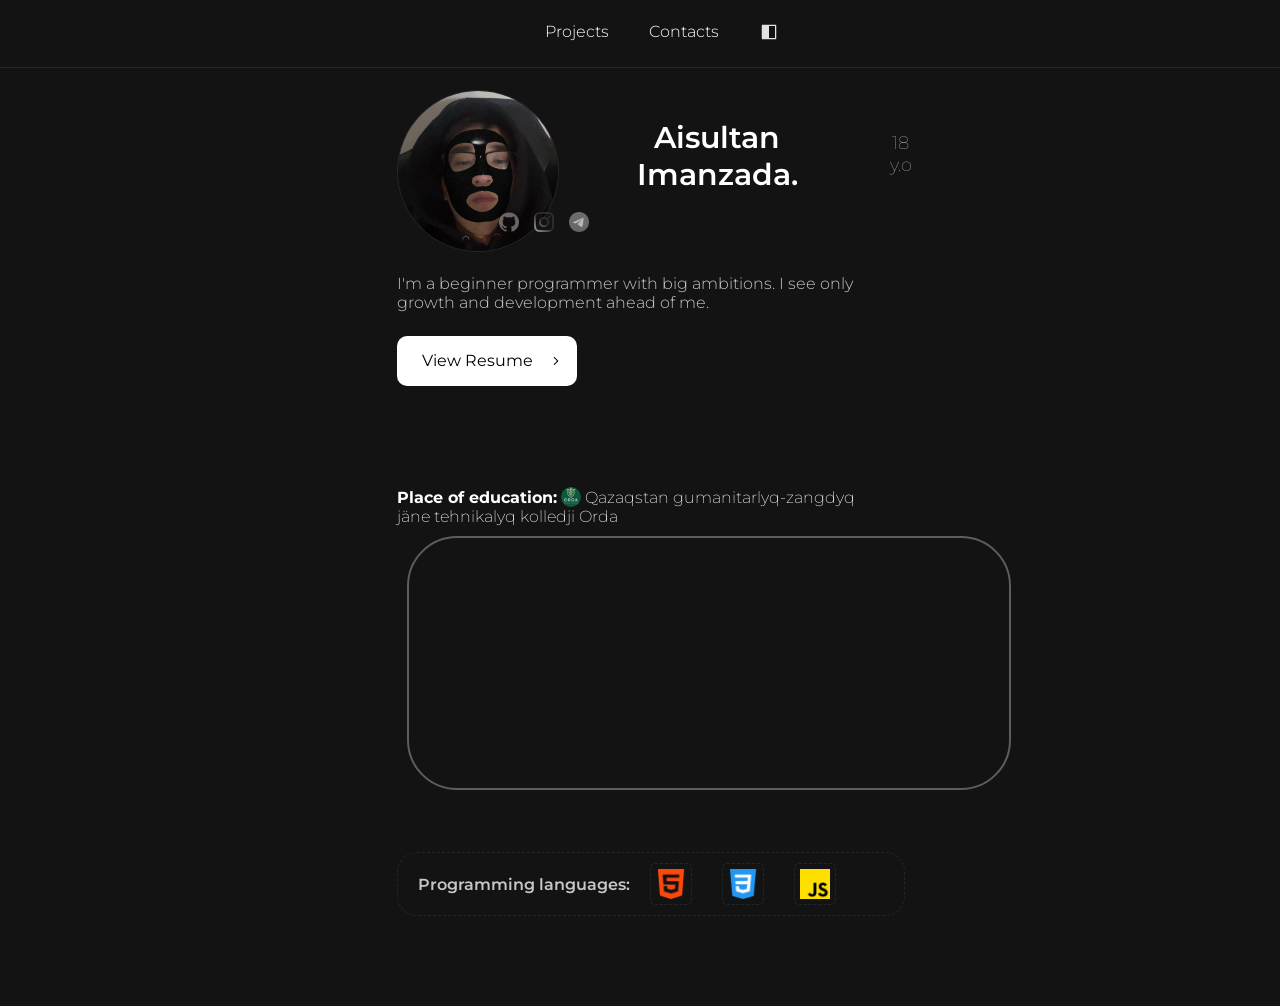
==== index.html @ 69103ee4 "First commit" ====
<!DOCTYPE html>
<html lang="en">
<head>
    <meta charset="UTF-8">
    <meta name="viewport" content="width=device-width, initial-scale=1.0">
    
    <link rel="preconnect" href="https://fonts.googleapis.com">
    <link rel="preconnect" href="https://fonts.gstatic.com" crossorigin>
    <link href="https://fonts.googleapis.com/css2?family=Google+Sans+Flex:opsz,wght@6..144,1..1000&family=Montserrat:ital,wght@0,100..900;1,100..900&display=swap" rel="stylesheet">

    <link rel="stylesheet" href="header.css">
    <link rel="stylesheet" href="full-page.css">
    <title>Ais</title>
</head>



<body id="all-page">

    <header>
        <a href="#">Projects</a>
        <a href="#">Contacts</a>
        <button id="btn"><img src="pic/side.png"></button>
    </header>
    
    <div class="all">
        <div class="main-el">
            <div class="pin">
                <img src="pic/ais.jpg">
            </div>
            
            <div class="info">
                <h2>Aisultan Imanzada.</h2>
                <p>18 y.o</p>
            </div>
            <div class="social">
                <a href=""><img src="pic/github.png"></a>
                <a href="https://www.instagram.com/a_imanzd/"><img src="pic/instagram.png"></a>
                <a href="#"><img src="pic/telegram.png"></a>
            </div>
        </div>
        <div class="bio-el">
            <div class="bio">
                <p>I'm a beginner programmer with big ambitions. I see only growth and development ahead of me.</p>
            </div>

            <div class="resume-btn"><a href="#">View Resume</a><img src="pic/arrow.png"></div>
        </div>
        <div class="map hidden">
            <h1><B>Place of education:</B> <img src="pic/logo.jpg"> Qazaqstan gumanitarlyq-zangdyq jäne tehnikalyq kolledji Orda</h1>
            <iframe src="https://www.google.com/maps/embed?pb=!1m18!1m12!1m3!1d11316.235212643562!2d65.48733015298973!3d44.84073581086831!2m3!1f0!2f0!3f0!3m2!1i1024!2i768!4f13.1!3m3!1m2!1s0x41f7fd954b26547b%3A0xdd08932c5695becf!2z0JrQsNC30LDRhdGB0LrQuNC5INCz0YPQvNCw0L3QuNGC0LDRgNC90L4g0Y7RgNC40LTQuNGH0LXRgdC60LjQuSDQuCDRgtC10YXQvdC40YfQtdGB0LrQuNC5INC60L7Qu9C70LXQtNC2!5e0!3m2!1sru!2skz!4v1789482893431!5m2!1sru!2skz" loading="lazy"></iframe>
        </div>

        <div class="lang hidden">
            <p>Programming languages:</p>
            <img src="pic/html.png">
            <img src="pic/css.png">
            <img src="pic/js.png">
        </div>
    </div>

</body>
<script src="script.js"></script>
</html>
---- header.css ----
:root {
    --bg-color: rgb(19, 19, 19);
    --p-color:  rgb(199, 199, 199);
    --light: white;
    --dark: black;
    --head: rgb(30, 40, 44);
    --clr-btn: 100%;
}
.switch {
    --bg-color: rgb(228, 228, 228);
    --p-color:  rgb(44, 44, 44);
    --light: black;
    --dark: white;
    --head: rgb(164, 151, 197);
    --clr-btn: 0;
}

header {
    display: flex;
    position: fixed;
    background: var(--bg-color);
    gap: 40px;
    width: 100%;
    padding: 22px;
    justify-content: center;
    border-bottom: 1px solid var(--head);
    z-index: 10;
}
header a {
    color: var(--light);
    font-family: 'Montserrat', sans-serif;
    font-weight:300;
    font-size: 16px;
    text-decoration: none;
    transition: 0.2s;
}
header a:hover {
    color: gray;
}
header button {
    cursor: pointer;
    background: none;
    border: none;
    z-index: 11;
    user-select: none;
}
button img {
    width: 20px;
    height: 20px;
    filter: brightness(var(--clr-btn));
    user-select: none;
}

.hidden {opacity: 0;transform: translateY(20px); transition: 0.6s ease-out;}
.show {opacity: 1;transform: translateY(0);}
---- full-page.css ----
* {margin: 0;padding: 0;}

:root {
    --bg-color: rgb(19, 19, 19);
    --color: white;
    --p-color:  rgb(199, 199, 199);
    --light: white;
    --dark: black;
    --filter: 0%;
    --invert:  invert(100%) hue-rotate(180deg) brightness(70%) contrast(90%);
    --head: rgb(30, 40, 44);
}
.switch {
    --bg-color: rgb(228, 228, 228);
    --color: black;
    --p-color:  rgb(44, 44, 44);
    --light: black;
    --dark: white;
    --filter: 100%;
    --invert:  invert(0%) hue-rotate(0%) brightness(70%) contrast(90%);
    --head: rgb(164, 151, 197);
}
body {background-color: var(--bg-color);transition: 0.1s ease-out;}
.all {padding: 7% 31%;}
.main-el {display: flex;}

.pin {
    position: relative;
    width: 150px;
    height: 150px;

    user-select: none;
}
.pin img {
    width: 160px;
    height: 160px;
    border: 1px solid rgb(39, 39, 39);
    border-radius: 100%;
    transition: 0.1s ease-in-out;
}
.pin img:hover {
    cursor: pointer;
    filter: grayscale(10%) brightness(80%);
    border: 1px solid rgba(250, 250, 250, 0.507);
}
.info {
    display: flex;
    position:relative;
    padding-top: 6%;
    left: 5%;
    justify-content: center;
    text-align: center;
}
.info h2 {
    color: var(--color);
    font-family: 'Montserrat', sans-serif;
    font-weight:600;
    font-size: 30px;
    font-optical-sizing:auto;
    font-style: normal;
}
.info p{
    position: relative;
    color: var(--p-color);
    font-family: 'Montserrat', sans-serif;
    font-weight:100;
    font-size: 18px;
    font-optical-sizing:auto;
    font-style: normal;
    top: 11%;
    left: 15px;
}
.social {
    display: flex;
    gap: 15px;

    position: absolute;
    top: 23.5%;
    right: 54%;
}
.social a{
    cursor: pointer;
    user-select: none;

    filter: grayscale(100%) opacity(0.7);
    transform:translateY(0%);
    transition: 0.2s ease-in;
}
.social img {width: 20px;height: 20px;}
.social a:hover{filter: none;transform: translateY(-10%);}

.bio-el {
    padding-top: 7%;
    text-align: start;
    font-family: 'Montserrat', sans-serif;
    font-weight:300;
    font-size: 16px;
    font-optical-sizing:auto;
    font-style: normal;
}
.bio p {color: var(--p-color);}

.resume-btn{
    display: block;
    text-align: center;
    align-content: center;
    margin-top: 5%;
    background: var(--light);
    border-radius: 10px;
    width: 180px;
    height: 50px;
    transition: 0.2s ease-out;

    cursor: pointer;
    user-select: none;
}
.resume-btn a {
    color: var(--dark);
    font-size: 16px;
    font-weight: 400;

    position: relative;
    padding-right: 10%;
    text-decoration: none;
    align-content: center;
}
.resume-btn img{
    position: absolute;
    padding-top: 5px;
    align-content: center;
    width: 10px;
    height: 10px;
    filter: grayscale(var(--filter)) brightness(var(--filter));
}
.resume-btn:hover{
    transform: translateY(-10%);
    letter-spacing: 1px;
}
.map {
    padding-top: 20%;
    position: relative;
    text-align: center;
}
.map img {
    position: relative;
    top: 4px;
    width: 20px;
    align-content: center;
    border-radius: 10px;
}
.map h1 {
    position: relative;
    text-align: start;

    color: var(--color);
    font-family: 'Montserrat', sans-serif;
    font-weight:200;
    font-size: 16px;
    font-optical-sizing:auto;
    font-style: normal;
}
.map iframe{
    position:relative;
    margin: 2%;
    border: 2px solid gray;
    border-radius: 50px;
    width: 600px;
    height: 250px;
    filter: var(--invert);

    user-select: none;
}

.lang {
    display: flex;
    position: relative;
    margin-top: 10%;
    padding: 10px;
    width: 100%;
    align-content: start;
    gap: 30px;
    border: 1px dashed var(--head);
    border-radius: 20px;

    color: var(--p-color);
    font-family: 'Montserrat', sans-serif;
    font-weight:600;
    font-size: 16px;
    font-optical-sizing:auto;
    font-style: normal;
}
.lang p {
    position: relative;
    text-align: start;
    align-content: center;
    left: 10px;
}
.lang img{
    width: 30px;
    border: 1.5px dashed var(--head);
    border-radius: 5px;
    padding: 5px;

    cursor: pointer;
    user-select: none;
}
.lang:has(img:hover) img {
    opacity: 0.1;
    transition: 0.4s ease;
    filter: grayscale(100%);
}
.lang:has(img:hover) img:hover{
    opacity: 1;
    scale: 1.5;
    border: none;
    filter: grayscale(0%);
}
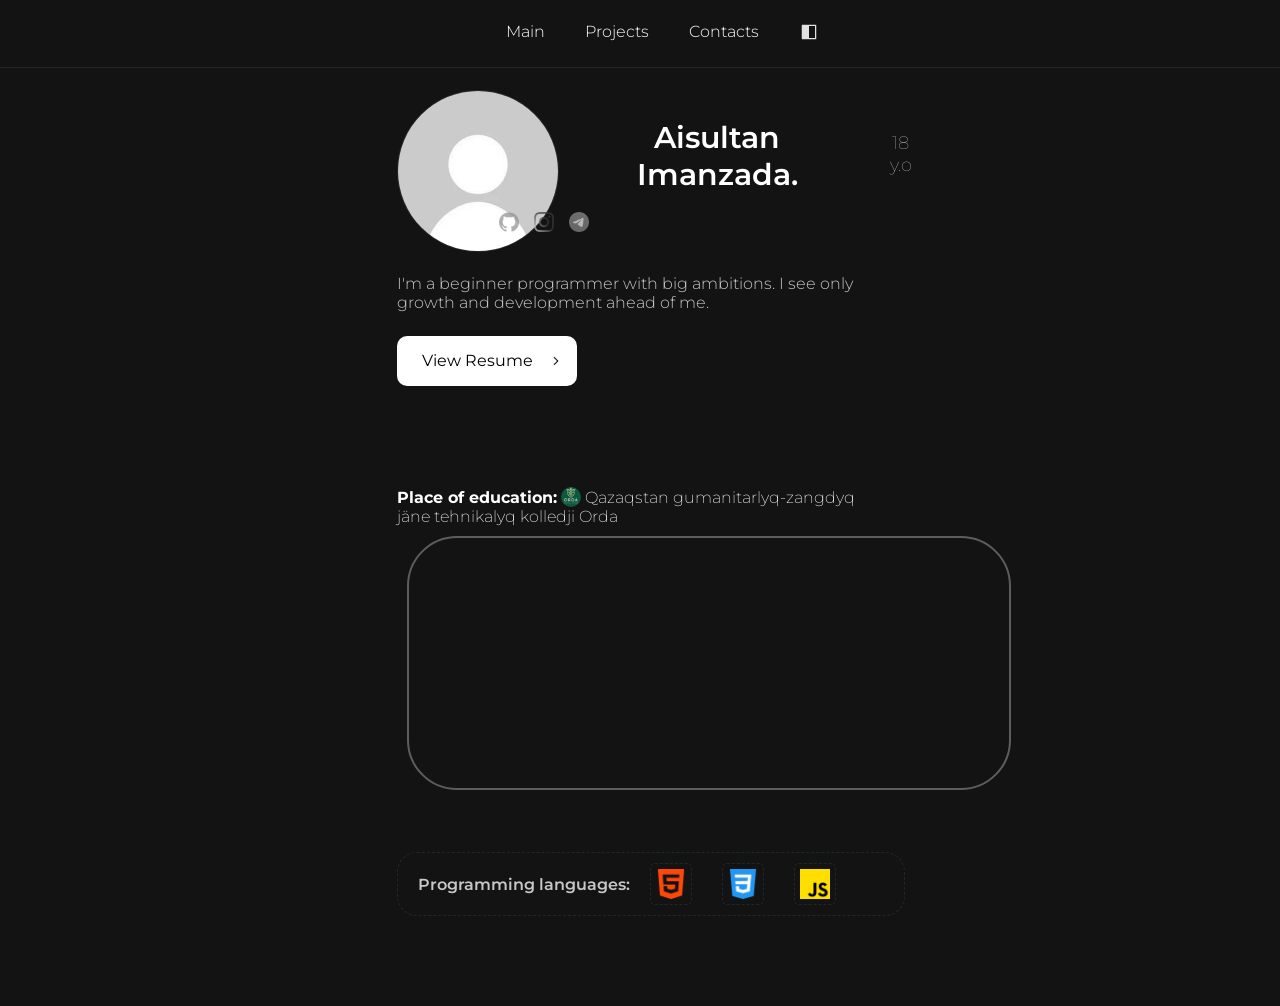
==== commit 871e92e5: "Added new page 'contacts'" ====
--- a/index.html
+++ b/index.html
@@ -8,27 +8,33 @@
     <link rel="preconnect" href="https://fonts.gstatic.com" crossorigin>
     <link href="https://fonts.googleapis.com/css2?family=Google+Sans+Flex:opsz,wght@6..144,1..1000&family=Montserrat:ital,wght@0,100..900;1,100..900&display=swap" rel="stylesheet">
 
+    <link rel="stylesheet" href="settings/main-settings.css">
     <link rel="stylesheet" href="header.css">
-    <link rel="stylesheet" href="full-page.css">
+    <link rel="stylesheet" href="main.css">
     <title>Ais</title>
+    <script>
+    if (localStorage.getItem("theme") === "true") {
+        document.documentElement.classList.add("switch");
+    }
+    </script>
+
 </head>
-
-
 
 <body id="all-page">
 
     <header>
+        <a href="#">Main</a>
         <a href="#">Projects</a>
-        <a href="#">Contacts</a>
+        <a href="contacts.html">Contacts</a>
         <button id="btn"><img src="pic/side.png"></button>
     </header>
+
+    <div class="all">
     
-    <div class="all">
         <div class="main-el">
             <div class="pin">
                 <img src="pic/ais.jpg">
             </div>
-            
             <div class="info">
                 <h2>Aisultan Imanzada.</h2>
                 <p>18 y.o</p>
@@ -39,26 +45,30 @@
                 <a href="#"><img src="pic/telegram.png"></a>
             </div>
         </div>
+        
         <div class="bio-el">
             <div class="bio">
                 <p>I'm a beginner programmer with big ambitions. I see only growth and development ahead of me.</p>
             </div>
-
             <div class="resume-btn"><a href="#">View Resume</a><img src="pic/arrow.png"></div>
         </div>
+        
         <div class="map hidden">
             <h1><B>Place of education:</B> <img src="pic/logo.jpg"> Qazaqstan gumanitarlyq-zangdyq jäne tehnikalyq kolledji Orda</h1>
             <iframe src="https://www.google.com/maps/embed?pb=!1m18!1m12!1m3!1d11316.235212643562!2d65.48733015298973!3d44.84073581086831!2m3!1f0!2f0!3f0!3m2!1i1024!2i768!4f13.1!3m3!1m2!1s0x41f7fd954b26547b%3A0xdd08932c5695becf!2z0JrQsNC30LDRhdGB0LrQuNC5INCz0YPQvNCw0L3QuNGC0LDRgNC90L4g0Y7RgNC40LTQuNGH0LXRgdC60LjQuSDQuCDRgtC10YXQvdC40YfQtdGB0LrQuNC5INC60L7Qu9C70LXQtNC2!5e0!3m2!1sru!2skz!4v1789482893431!5m2!1sru!2skz" loading="lazy"></iframe>
         </div>
-
+        
         <div class="lang hidden">
             <p>Programming languages:</p>
             <img src="pic/html.png">
             <img src="pic/css.png">
             <img src="pic/js.png">
         </div>
+
     </div>
 
 </body>
-<script src="script.js"></script>
+
+<script src="main-scrp.js"></script>
+
 </html>
--- a/settings/main-settings.css
+++ b/settings/main-settings.css
@@ -0,0 +1,3 @@
+* {margin: 0;padding: 0;}
+.hidden {opacity: 0;transform: translateY(20px); transition: 0.6s ease;}
+.show {opacity: 1;transform: translateY(0);}
--- a/header.css
+++ b/header.css
@@ -1,3 +1,6 @@
+html {
+    overflow-y: scroll;
+}
 :root {
     --bg-color: rgb(19, 19, 19);
     --p-color:  rgb(199, 199, 199);
@@ -49,7 +52,4 @@
     height: 20px;
     filter: brightness(var(--clr-btn));
     user-select: none;
-}
-
-.hidden {opacity: 0;transform: translateY(20px); transition: 0.6s ease-out;}
-.show {opacity: 1;transform: translateY(0);}+}
--- a/main.css
+++ b/main.css
@@ -0,0 +1,215 @@
+:root {
+    --bg-color: rgb(19, 19, 19);
+    --color: white;
+    --p-color:  rgb(199, 199, 199);
+    --light: white;
+    --dark: black;
+    --filter: 0%;
+    --invert:  invert(100%) hue-rotate(180deg) brightness(70%) contrast(90%);
+    --head: rgb(30, 40, 44);
+}
+.switch {
+    --bg-color: rgb(228, 228, 228);
+    --color: black;
+    --p-color:  rgb(44, 44, 44);
+    --light: black;
+    --dark: white;
+    --filter: 100%;
+    --invert:  invert(0%) hue-rotate(0%) brightness(70%) contrast(90%);
+    --head: rgb(164, 151, 197);
+}
+body {background-color: var(--bg-color);transition: 0.1s ease-out;}
+.all {padding: 7% 31%;}
+.main-el {display: flex;}
+
+.pin {
+    position: relative;
+    width: 150px;
+    height: 150px;
+
+    user-select: none;
+}
+.pin img {
+    width: 160px;
+    height: 160px;
+    border: 1px solid rgb(39, 39, 39);
+    border-radius: 100%;
+    transition: 0.1s ease-in-out;
+}
+.pin img:hover {
+    cursor: pointer;
+    filter: grayscale(10%) brightness(80%);
+    border: 1px solid rgba(250, 250, 250, 0.507);
+}
+.info {
+    display: flex;
+    position:relative;
+    padding-top: 6%;
+    left: 5%;
+    justify-content: center;
+    text-align: center;
+}
+.info h2 {
+    color: var(--color);
+    font-family: 'Montserrat', sans-serif;
+    font-weight:600;
+    font-size: 30px;
+    font-optical-sizing:auto;
+    font-style: normal;
+}
+.info p{
+    position: relative;
+    color: var(--p-color);
+    font-family: 'Montserrat', sans-serif;
+    font-weight:100;
+    font-size: 18px;
+    font-optical-sizing:auto;
+    font-style: normal;
+    top: 11%;
+    left: 15px;
+}
+.social {
+    display: flex;
+    gap: 15px;
+
+    position: absolute;
+    top: 23.5%;
+    right: 54%;
+}
+.social a{
+    cursor: pointer;
+    user-select: none;
+
+    filter: grayscale(100%) opacity(0.7);
+    transform:translateY(0%);
+    transition: 0.2s ease-in;
+}
+.social img {width: 20px;height: 20px;}
+.social a:hover{filter: none;transform: translateY(-10%);}
+
+.bio-el {
+    padding-top: 7%;
+    text-align: start;
+    font-family: 'Montserrat', sans-serif;
+    font-weight:300;
+    font-size: 16px;
+    font-optical-sizing:auto;
+    font-style: normal;
+}
+.bio p {color: var(--p-color);}
+
+.resume-btn{
+    display: block;
+    text-align: center;
+    align-content: center;
+    margin-top: 5%;
+    background: var(--light);
+    border-radius: 10px;
+    width: 180px;
+    height: 50px;
+    transition: 0.2s ease-out;
+
+    cursor: pointer;
+    user-select: none;
+}
+.resume-btn a {
+    color: var(--dark);
+    font-size: 16px;
+    font-weight: 400;
+
+    position: relative;
+    padding-right: 10%;
+    text-decoration: none;
+    align-content: center;
+}
+.resume-btn img{
+    position: absolute;
+    padding-top: 5px;
+    align-content: center;
+    width: 10px;
+    height: 10px;
+    filter: grayscale(var(--filter)) brightness(var(--filter));
+}
+.resume-btn:hover{
+    transform: translateY(-10%);
+    letter-spacing: 1px;
+}
+.map {
+    padding-top: 20%;
+    position: relative;
+    text-align: center;
+}
+.map img {
+    position: relative;
+    top: 4px;
+    width: 20px;
+    align-content: center;
+    border-radius: 10px;
+}
+.map h1 {
+    position: relative;
+    text-align: start;
+
+    color: var(--color);
+    font-family: 'Montserrat', sans-serif;
+    font-weight:200;
+    font-size: 16px;
+    font-optical-sizing:auto;
+    font-style: normal;
+}
+.map iframe{
+    position:relative;
+    margin: 2%;
+    border: 2px solid gray;
+    border-radius: 50px;
+    width: 600px;
+    height: 250px;
+    filter: var(--invert);
+
+    user-select: none;
+}
+
+.lang {
+    display: flex;
+    position: relative;
+    margin-top: 10%;
+    padding: 10px;
+    width: 100%;
+    align-content: start;
+    gap: 30px;
+    border: 1px dashed var(--head);
+    border-radius: 20px;
+
+    color: var(--p-color);
+    font-family: 'Montserrat', sans-serif;
+    font-weight:600;
+    font-size: 16px;
+    font-optical-sizing:auto;
+    font-style: normal;
+}
+.lang p {
+    position: relative;
+    text-align: start;
+    align-content: center;
+    left: 10px;
+}
+.lang img{
+    width: 30px;
+    border: 1.5px dashed var(--head);
+    border-radius: 5px;
+    padding: 5px;
+
+    cursor: pointer;
+    user-select: none;
+}
+.lang:has(img:hover) img {
+    opacity: 0.1;
+    transition: 0.4s ease;
+    filter: grayscale(100%);
+}
+.lang:has(img:hover) img:hover{
+    opacity: 1;
+    scale: 1.5;
+    border: none;
+    filter: grayscale(0%);
+}
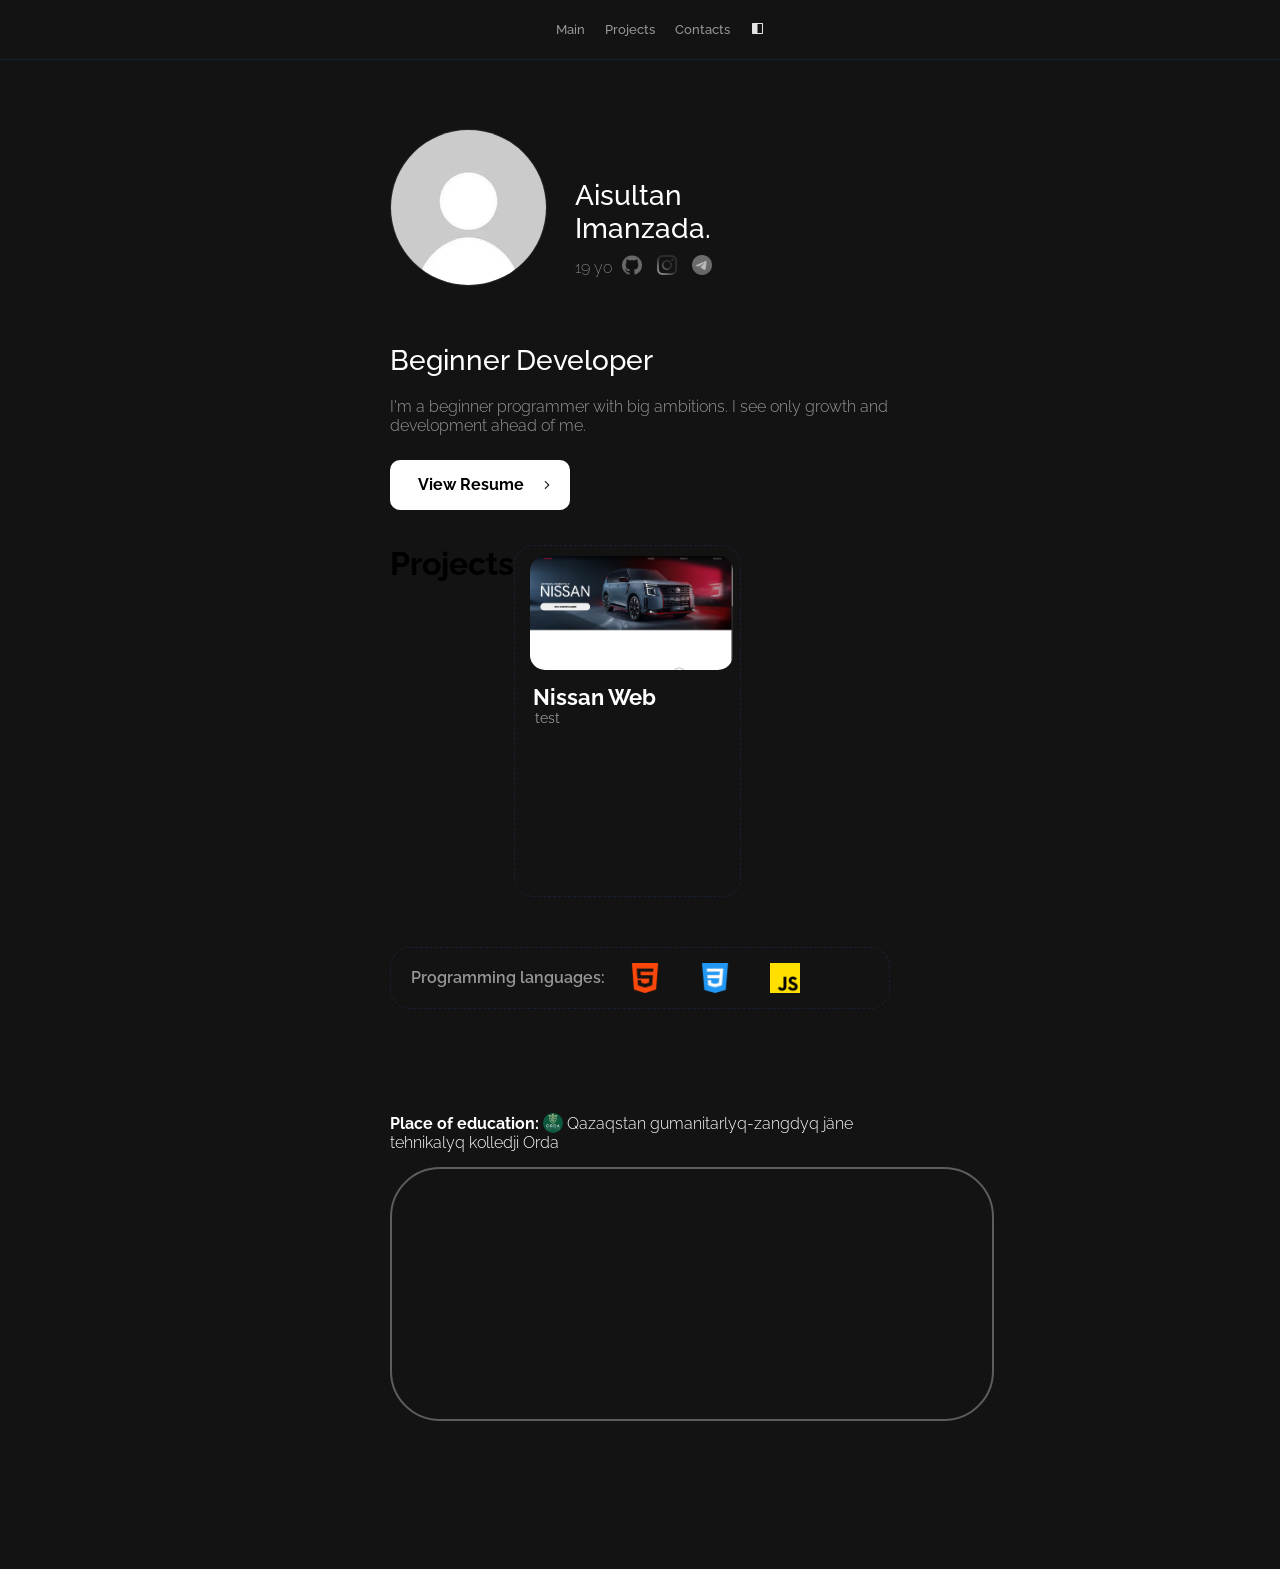
==== commit 95089175: "fixed most details, change fonts, added card to projects" ====
--- a/index.html
+++ b/index.html
@@ -7,6 +7,7 @@
     <link rel="preconnect" href="https://fonts.googleapis.com">
     <link rel="preconnect" href="https://fonts.gstatic.com" crossorigin>
     <link href="https://fonts.googleapis.com/css2?family=Google+Sans+Flex:opsz,wght@6..144,1..1000&family=Montserrat:ital,wght@0,100..900;1,100..900&display=swap" rel="stylesheet">
+    <link href="https://fonts.googleapis.com/css2?family=Lato:wght@300;400&display=swap" rel="stylesheet">
 
     <link rel="stylesheet" href="settings/main-settings.css">
     <link rel="stylesheet" href="header.css">
@@ -23,8 +24,8 @@
 <body id="all-page">
 
     <header>
-        <a href="#">Main</a>
-        <a href="#">Projects</a>
+        <a href="">Main</a>
+        <a href="projects.html">Projects</a>
         <a href="contacts.html">Contacts</a>
         <button id="btn"><img src="pic/side.png"></button>
     </header>
@@ -37,32 +38,42 @@
             </div>
             <div class="info">
                 <h2>Aisultan Imanzada.</h2>
-                <p>18 y.o</p>
-            </div>
-            <div class="social">
-                <a href=""><img src="pic/github.png"></a>
-                <a href="https://www.instagram.com/a_imanzd/"><img src="pic/instagram.png"></a>
-                <a href="#"><img src="pic/telegram.png"></a>
+                <p>19 yo</p>
+                <div class="social">
+                    <a href=""><img src="pic/github.png"></a>
+                    <a href="https://www.instagram.com/a_imanzd/"><img src="pic/instagram.png"></a>
+                    <a href="#"><img src="pic/telegram.png"></a>
+                </div>
             </div>
         </div>
         
         <div class="bio-el">
+            <h1>Beginner Developer</h1>
             <div class="bio">
                 <p>I'm a beginner programmer with big ambitions. I see only growth and development ahead of me.</p>
             </div>
             <div class="resume-btn"><a href="#">View Resume</a><img src="pic/arrow.png"></div>
         </div>
         
-        <div class="map hidden">
-            <h1><B>Place of education:</B> <img src="pic/logo.jpg"> Qazaqstan gumanitarlyq-zangdyq jäne tehnikalyq kolledji Orda</h1>
-            <iframe src="https://www.google.com/maps/embed?pb=!1m18!1m12!1m3!1d11316.235212643562!2d65.48733015298973!3d44.84073581086831!2m3!1f0!2f0!3f0!3m2!1i1024!2i768!4f13.1!3m3!1m2!1s0x41f7fd954b26547b%3A0xdd08932c5695becf!2z0JrQsNC30LDRhdGB0LrQuNC5INCz0YPQvNCw0L3QuNGC0LDRgNC90L4g0Y7RgNC40LTQuNGH0LXRgdC60LjQuSDQuCDRgtC10YXQvdC40YfQtdGB0LrQuNC5INC60L7Qu9C70LXQtNC2!5e0!3m2!1sru!2skz!4v1789482893431!5m2!1sru!2skz" loading="lazy"></iframe>
+        <div class="projects">
+            <h1>Projects</h1>
+            <div class="project">
+                <img src="pic/project pic/Снимок экрана 2026-09-22 232952.png">
+                <h1>Nissan Web</h1>
+                <p>test</p>
+            </div>
         </div>
-        
+
         <div class="lang hidden">
             <p>Programming languages:</p>
             <img src="pic/html.png">
             <img src="pic/css.png">
             <img src="pic/js.png">
+        </div>
+
+        <div class="map hidden">
+            <h1><B>Place of education:</B> <img src="pic/logo.jpg"> Qazaqstan gumanitarlyq-zangdyq jäne tehnikalyq kolledji Orda</h1>
+            <iframe src="https://www.google.com/maps/embed?pb=!1m18!1m12!1m3!1d11316.235212643562!2d65.48733015298973!3d44.84073581086831!2m3!1f0!2f0!3f0!3m2!1i1024!2i768!4f13.1!3m3!1m2!1s0x41f7fd954b26547b%3A0xdd08932c5695becf!2z0JrQsNC30LDRhdGB0LrQuNC5INCz0YPQvNCw0L3QuNGC0LDRgNC90L4g0Y7RgNC40LTQuNGH0LXRgdC60LjQuSDQuCDRgtC10YXQvdC40YfQtdGB0LrQuNC5INC60L7Qu9C70LXQtNC2!5e0!3m2!1sru!2skz!4v1789482893431!5m2!1sru!2skz" loading="lazy"></iframe>
         </div>
 
     </div>
--- a/header.css
+++ b/header.css
@@ -1,3 +1,4 @@
+@import url('https://fonts.googleapis.com/css2?family=Raleway:ital,wght@0,100..900;1,100..900&display=swap');
 html {
     overflow-y: scroll;
 }
@@ -6,7 +7,7 @@
     --p-color:  rgb(199, 199, 199);
     --light: white;
     --dark: black;
-    --head: rgb(30, 40, 44);
+    --head: rgb(24, 33, 49);
     --clr-btn: 100%;
 }
 .switch {
@@ -22,18 +23,20 @@
     display: flex;
     position: fixed;
     background: var(--bg-color);
-    gap: 40px;
+    gap: 20px;
     width: 100%;
-    padding: 22px;
+    padding: 20.5px;
+    border-bottom: 1px solid var(--head);
+    z-index: 1;
+    font-family: 'raleway', sans-serif;
+
     justify-content: center;
-    border-bottom: 1px solid var(--head);
-    z-index: 10;
+    align-items: center;
 }
 header a {
-    color: var(--light);
-    font-family: 'Montserrat', sans-serif;
-    font-weight:300;
-    font-size: 16px;
+    color: var(--p-color);
+    font-weight:500;
+    font-size: 13px;
     text-decoration: none;
     transition: 0.2s;
 }
@@ -48,8 +51,8 @@
     user-select: none;
 }
 button img {
-    width: 20px;
-    height: 20px;
+    width: 15px;
+    height: 15px;
     filter: brightness(var(--clr-btn));
     user-select: none;
 }
--- a/main.css
+++ b/main.css
@@ -1,100 +1,112 @@
+@import url('https://fonts.googleapis.com/css2?family=Raleway:ital,wght@0,100..900;1,100..900&display=swap');
+* {
+    outline: 0px solid red;
+}
 :root {
     --bg-color: rgb(19, 19, 19);
     --color: white;
-    --p-color:  rgb(199, 199, 199);
+    --p-color:  rgba(177, 177, 177, 0.836);
     --light: white;
     --dark: black;
     --filter: 0%;
-    --invert:  invert(100%) hue-rotate(180deg) brightness(70%) contrast(90%);
-    --head: rgb(30, 40, 44);
+    --invert:  invert(100%) hue-rotate(180deg) brightness(70%) contrast(90%)
 }
 .switch {
     --bg-color: rgb(228, 228, 228);
     --color: black;
-    --p-color:  rgb(44, 44, 44);
+    --p-color:  rgb(94, 94, 94);
     --light: black;
     --dark: white;
     --filter: 100%;
     --invert:  invert(0%) hue-rotate(0%) brightness(70%) contrast(90%);
-    --head: rgb(164, 151, 197);
-}
-body {background-color: var(--bg-color);transition: 0.1s ease-out;}
-.all {padding: 7% 31%;}
-.main-el {display: flex;}
+}
+body {
+    background-color: var(--bg-color);
+    transition: 0.1s ease-out;
+}
+.all {
+    width: 39%;
+    margin: 0px auto;
+    padding: 129px 0;
+}
+.main-el {
+    display: flex;
+    font-family: 'Raleway', sans-serif;
+}
 
 .pin {
     position: relative;
-    width: 150px;
-    height: 150px;
-
-    user-select: none;
+    width: 155px;
+    height: 155px;
+    user-select: none;
+    
 }
 .pin img {
-    width: 160px;
-    height: 160px;
+    width: 155px;
+    height: 155px;
     border: 1px solid rgb(39, 39, 39);
     border-radius: 100%;
     transition: 0.1s ease-in-out;
+    cursor: pointer;
 }
 .pin img:hover {
-    cursor: pointer;
     filter: grayscale(10%) brightness(80%);
     border: 1px solid rgba(250, 250, 250, 0.507);
 }
 .info {
     display: flex;
-    position:relative;
-    padding-top: 6%;
-    left: 5%;
-    justify-content: center;
-    text-align: center;
+    flex-wrap: wrap;
+    gap: 10px;
+    margin: 0px 30px;
+    align-items: center;
+    padding: 50px 0px;
+    
+    width: 45%;
 }
 .info h2 {
     color: var(--color);
-    font-family: 'Montserrat', sans-serif;
-    font-weight:600;
-    font-size: 30px;
+    font-weight:500;
+    font-size: 28px;
+}
+.info p {
+    color: var(--p-color);
+    font-weight:200;
+    font-size: 16px;
+}
+.social {
+    display: flex;
+    gap: 15px;
+    position: relative;
+}
+.social a{
+    cursor: pointer;
+    user-select: none;
+
+    filter: grayscale(100%) opacity(0.7);
+    transform:translateY(0%);
+    transition: 0.1s ease;
+}
+.social img {width: 20px;height: 20px;}
+.social a:hover{filter: none;transform: translateY(-10%);}
+
+.bio-el {
+    display: flex;
+    flex-wrap: wrap;
+    margin: 35px 0;
+    text-align: start;
+    font-family: 'raleway', sans-serif;
+    font-weight:300;
+    font-size: 16px;
     font-optical-sizing:auto;
     font-style: normal;
 }
-.info p{
-    position: relative;
-    color: var(--p-color);
-    font-family: 'Montserrat', sans-serif;
-    font-weight:100;
-    font-size: 18px;
-    font-optical-sizing:auto;
-    font-style: normal;
-    top: 11%;
-    left: 15px;
-}
-.social {
-    display: flex;
-    gap: 15px;
-
-    position: absolute;
-    top: 23.5%;
-    right: 54%;
-}
-.social a{
-    cursor: pointer;
-    user-select: none;
-
-    filter: grayscale(100%) opacity(0.7);
-    transform:translateY(0%);
-    transition: 0.2s ease-in;
-}
-.social img {width: 20px;height: 20px;}
-.social a:hover{filter: none;transform: translateY(-10%);}
-
-.bio-el {
-    padding-top: 7%;
-    text-align: start;
-    font-family: 'Montserrat', sans-serif;
-    font-weight:300;
-    font-size: 16px;
-    font-optical-sizing:auto;
-    font-style: normal;
+.bio-el h1 {
+    position: relative;
+    top: -20px;
+    color: var(--light);
+    font-size: 28px;
+    font-weight: 500;
+    padding: 0% 0%;
 }
 .bio p {color: var(--p-color);}
 
@@ -115,7 +127,7 @@
 .resume-btn a {
     color: var(--dark);
     font-size: 16px;
-    font-weight: 400;
+    font-weight: 700;
 
     position: relative;
     padding-right: 10%;
@@ -134,6 +146,85 @@
     transform: translateY(-10%);
     letter-spacing: 1px;
 }
+
+.projects {
+    display: flex;
+    flex-wrap: wrap;
+    font-family: 'raleway', sans-serif;
+}
+.project {
+    display: inline;
+    position: relative;
+    width: 45%;
+    height: 350px;
+
+    border: 1px dashed var(--head);
+    border-radius: 20px;
+}
+.project img {
+    position: relative;
+    width: 90%;
+    height: auto;
+    margin: 10px 15px;
+
+    border-radius: 15px;
+}
+.project h1 {
+    margin: auto 18px;
+    color: var(--light);
+    font-size: 22px;
+}
+.project p {
+    margin:  0px 20px;
+    color: var(--p-color);
+    font-size: 14px;
+}
+
+
+
+
+
+.lang {
+    display: flex;
+    position: relative;
+    margin-top: 10%;
+    padding: 10px;
+    align-content: start;
+    gap: 30px;
+    border: 1px dashed var(--head);
+    border-radius: 20px;
+
+    color: var(--p-color);
+    font-family: 'raleway', sans-serif;
+    font-weight:600;
+    font-size: 16px;
+    font-optical-sizing:auto;
+    font-style: normal;
+}
+.lang p {
+    position: relative;
+    text-align: start;
+    align-content: center;
+    left: 10px;
+}
+.lang img{
+    width: 30px;
+    border-radius: 5px;
+    padding: 5px;
+
+    cursor: pointer;
+    user-select: none;
+}
+.lang:has(img:hover) img {
+    opacity: 0.5;
+    transition: 0.4s ease;
+    filter: grayscale(100%);
+}
+.lang:has(img:hover) img:hover{
+    opacity: 1;
+    filter: grayscale(0%);
+}
+
 .map {
     padding-top: 20%;
     position: relative;
@@ -151,15 +242,15 @@
     text-align: start;
 
     color: var(--color);
-    font-family: 'Montserrat', sans-serif;
-    font-weight:200;
+    font-family: 'raleway', sans-serif;
+    font-weight:300;
     font-size: 16px;
     font-optical-sizing:auto;
     font-style: normal;
 }
 .map iframe{
     position:relative;
-    margin: 2%;
+    margin: 3% auto;
     border: 2px solid gray;
     border-radius: 50px;
     width: 600px;
@@ -167,49 +258,4 @@
     filter: var(--invert);
 
     user-select: none;
-}
-
-.lang {
-    display: flex;
-    position: relative;
-    margin-top: 10%;
-    padding: 10px;
-    width: 100%;
-    align-content: start;
-    gap: 30px;
-    border: 1px dashed var(--head);
-    border-radius: 20px;
-
-    color: var(--p-color);
-    font-family: 'Montserrat', sans-serif;
-    font-weight:600;
-    font-size: 16px;
-    font-optical-sizing:auto;
-    font-style: normal;
-}
-.lang p {
-    position: relative;
-    text-align: start;
-    align-content: center;
-    left: 10px;
-}
-.lang img{
-    width: 30px;
-    border: 1.5px dashed var(--head);
-    border-radius: 5px;
-    padding: 5px;
-
-    cursor: pointer;
-    user-select: none;
-}
-.lang:has(img:hover) img {
-    opacity: 0.1;
-    transition: 0.4s ease;
-    filter: grayscale(100%);
-}
-.lang:has(img:hover) img:hover{
-    opacity: 1;
-    scale: 1.5;
-    border: none;
-    filter: grayscale(0%);
 }
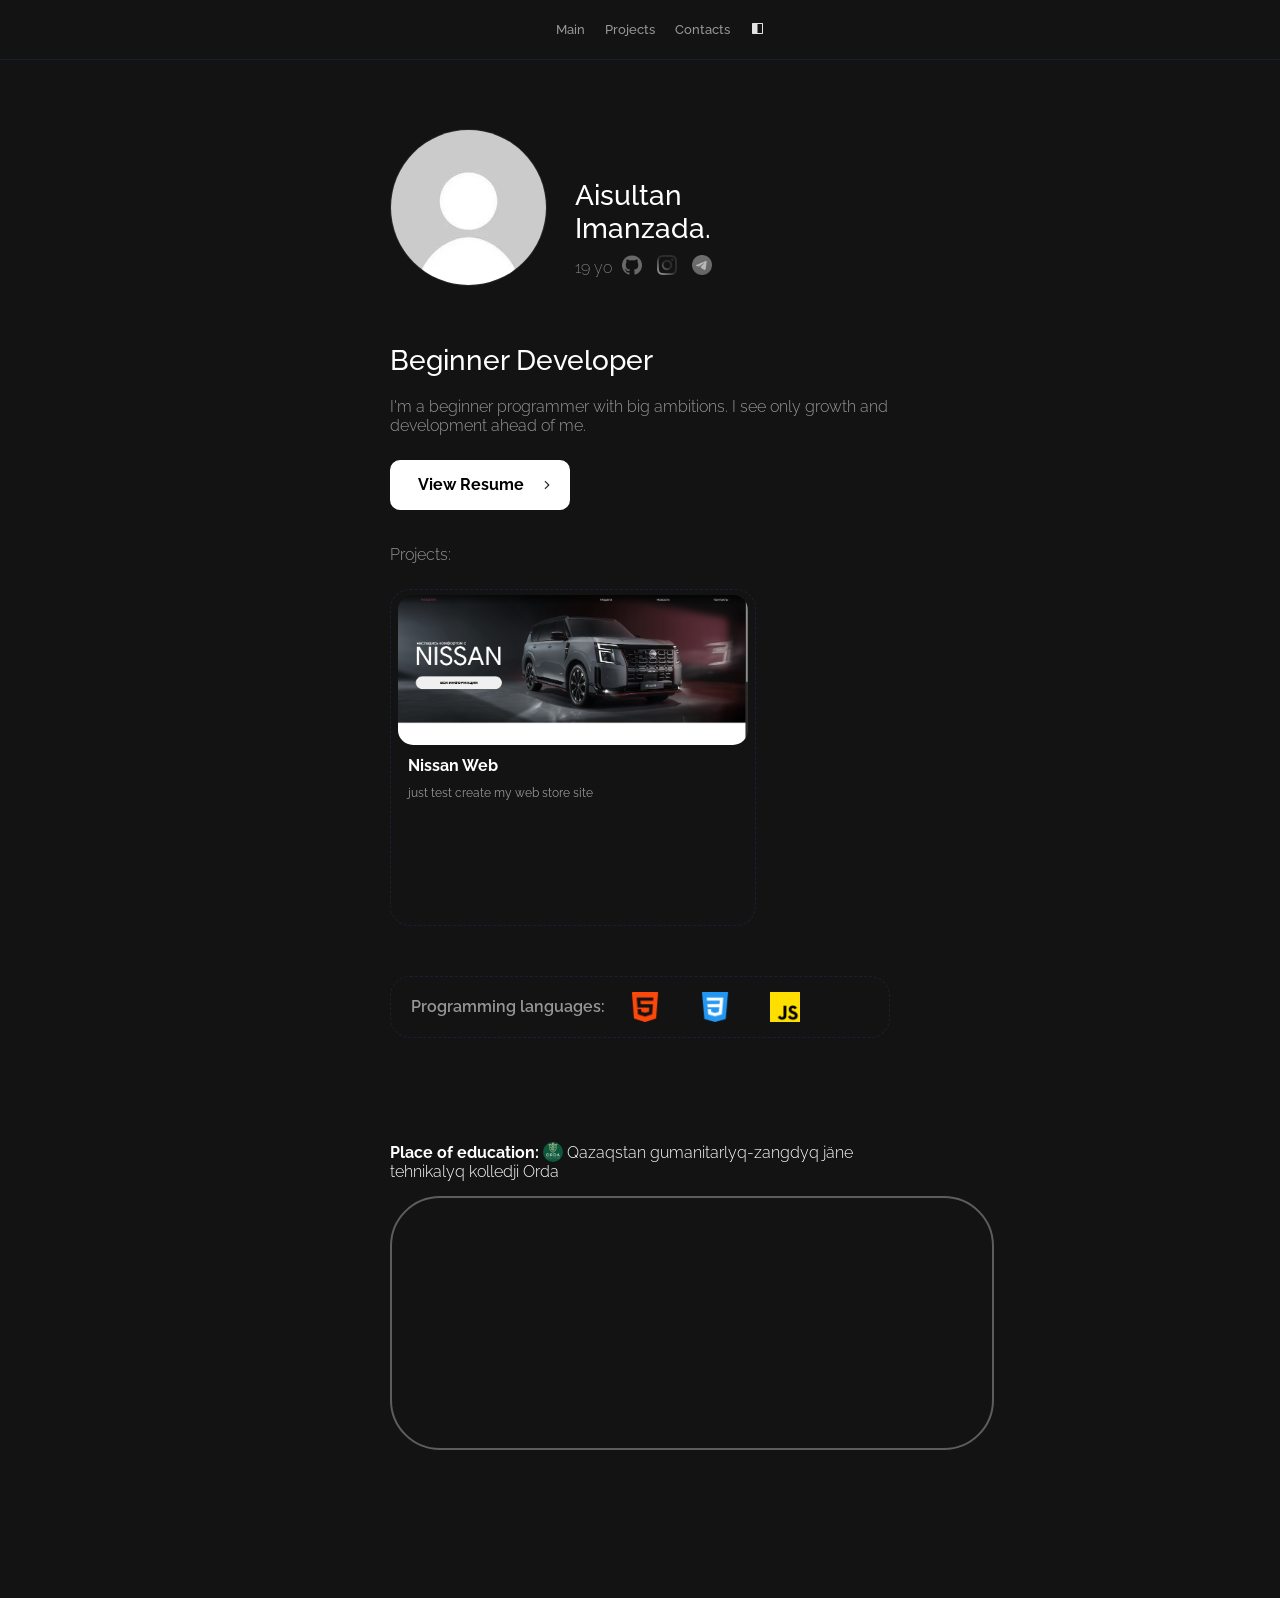
==== commit e92fa307: "added projects view in the main page" ====
--- a/index.html
+++ b/index.html
@@ -55,12 +55,12 @@
             <div class="resume-btn"><a href="#">View Resume</a><img src="pic/arrow.png"></div>
         </div>
         
+        <h1 class="projects-text">Projects:</h1>
         <div class="projects">
-            <h1>Projects</h1>
             <div class="project">
                 <img src="pic/project pic/Снимок экрана 2026-09-22 232952.png">
                 <h1>Nissan Web</h1>
-                <p>test</p>
+                <p>just test create my web store site</p>
             </div>
         </div>
 
--- a/main.css
+++ b/main.css
@@ -147,37 +147,70 @@
     letter-spacing: 1px;
 }
 
+.projects-text {
+    color: var(--p-color);
+    font-family: 'raleway', sans-serif;
+    font-size: 16px;
+    font-weight: 300;
+    margin: 25px 0;
+}
 .projects {
-    display: flex;
-    flex-wrap: wrap;
+    display: grid;
+    grid-template-columns: repeat(2, 1fr);
+    gap: 10px;
     font-family: 'raleway', sans-serif;
 }
 .project {
-    display: inline;
-    position: relative;
-    width: 45%;
-    height: 350px;
-
+    position: relative;
+    height: 325px;
+    padding: 5px 7px;
     border: 1px dashed var(--head);
     border-radius: 20px;
 }
+.project::before {
+    border-radius: 20px;
+    content: "";
+    position: absolute;
+    inset: 0;
+    pointer-events: none;
+    background: radial-gradient(
+        400px circle at var(--x) var(--y),
+        rgba(85, 85, 85, 0.35),
+        transparent 70%);
+    opacity: 0;
+    transition: 0.2s;
+    z-index: 0;
+}
+.project:hover::before {
+    opacity: 1;
+}
 .project img {
-    position: relative;
-    width: 90%;
-    height: auto;
-    margin: 10px 15px;
-
+    display: block;
+    width: 350px;
+    height: 150px;
+    margin: 0 auto;
     border-radius: 15px;
+    object-fit: cover;
+    object-position: 0 0;
+    filter: grayscale(70%);
+    transition: 1s ease-out;
+    z-index: 1;
+}
+.project img:hover {
+    animation: al 2s infinite ease-in-out;
+    scale: 101%;
+    filter: grayscale(0%);
+    z-index: 1;
 }
 .project h1 {
-    margin: auto 18px;
+    padding: 11px 10px;
     color: var(--light);
-    font-size: 22px;
+    font-size: 16px;
 }
 .project p {
-    margin:  0px 20px;
+    margin:  0 10px;
     color: var(--p-color);
-    font-size: 14px;
+    font-size: 12px;
 }
 
 
@@ -214,6 +247,7 @@
 
     cursor: pointer;
     user-select: none;
+    transition: 0.5s ease;
 }
 .lang:has(img:hover) img {
     opacity: 0.5;
@@ -256,6 +290,20 @@
     width: 600px;
     height: 250px;
     filter: var(--invert);
-
-    user-select: none;
+    user-select: none;
+}
+
+@keyframes al {
+    0% {
+        transform: rotate(0deg);
+    }
+    25% {
+        transform: rotate(0.5deg);
+    }
+    75% {
+        transform: rotate(-0.5deg);
+    }
+    100% {
+        transform: rotate(0deg);
+    }
 }
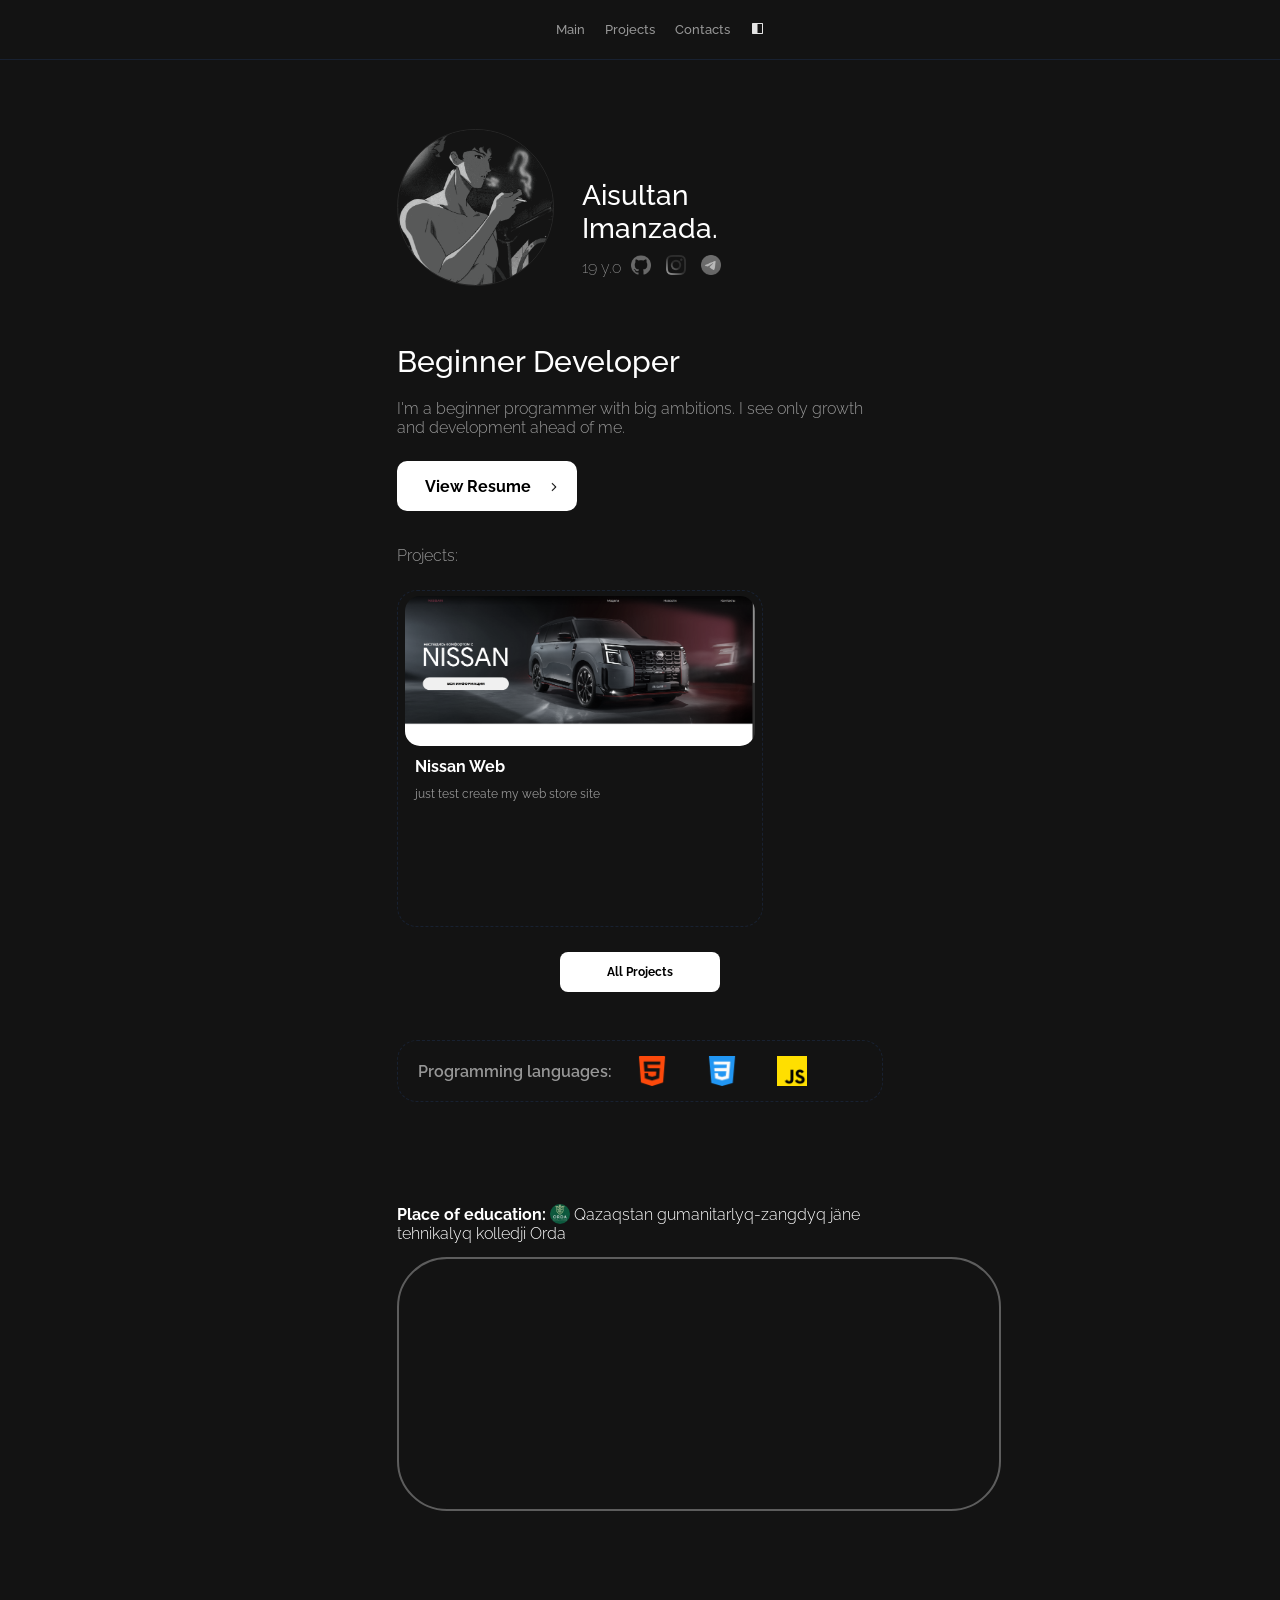
==== commit b2973313: "changed pins, added details in the projects page, add new button" ====
--- a/index.html
+++ b/index.html
@@ -10,7 +10,7 @@
     <link href="https://fonts.googleapis.com/css2?family=Lato:wght@300;400&display=swap" rel="stylesheet">
 
     <link rel="stylesheet" href="settings/main-settings.css">
-    <link rel="stylesheet" href="header.css">
+    <link rel="stylesheet" href="settings/header.css">
     <link rel="stylesheet" href="main.css">
     <title>Ais</title>
     <script>
@@ -34,11 +34,11 @@
     
         <div class="main-el">
             <div class="pin">
-                <img src="pic/ais.jpg">
+                <img src="pic/ais.gif">
             </div>
             <div class="info">
                 <h2>Aisultan Imanzada.</h2>
-                <p>19 yo</p>
+                <p>19 y.o</p>
                 <div class="social">
                     <a href=""><img src="pic/github.png"></a>
                     <a href="https://www.instagram.com/a_imanzd/"><img src="pic/instagram.png"></a>
@@ -56,13 +56,14 @@
         </div>
         
         <h1 class="projects-text">Projects:</h1>
-        <div class="projects">
+        <div class="projects hidden">
             <div class="project">
                 <img src="pic/project pic/Снимок экрана 2026-09-22 232952.png">
                 <h1>Nissan Web</h1>
                 <p>just test create my web store site</p>
             </div>
         </div>
+        <a href="projects.html" class="button-to-proj hidden"><h1>All Projects</h1></a>
 
         <div class="lang hidden">
             <p>Programming languages:</p>
--- a/settings/header.css
+++ b/settings/header.css
@@ -0,0 +1,58 @@
+@import url('https://fonts.googleapis.com/css2?family=Raleway:ital,wght@0,100..900;1,100..900&display=swap');
+html {
+    overflow-y: scroll;
+}
+:root {
+    --bg-color: rgb(19, 19, 19);
+    --p-color:  rgb(199, 199, 199);
+    --light: white;
+    --dark: black;
+    --head: rgb(24, 33, 49);
+    --clr-btn: 100%;
+}
+.switch {
+    --bg-color: rgb(228, 228, 228);
+    --p-color:  rgb(44, 44, 44);
+    --light: black;
+    --dark: white;
+    --head: rgb(164, 151, 197);
+    --clr-btn: 0;
+}
+
+header {
+    display: flex;
+    position: fixed;
+    background: var(--bg-color);
+    gap: 20px;
+    width: 100%;
+    padding: 20.5px;
+    border-bottom: 1px solid var(--head);
+    z-index: 1;
+    font-family: 'raleway', sans-serif;
+
+    justify-content: center;
+    align-items: center;
+}
+header a {
+    color: var(--p-color);
+    font-weight:500;
+    font-size: 13px;
+    text-decoration: none;
+    transition: 0.2s;
+}
+header a:hover {
+    color: gray;
+}
+header button {
+    cursor: pointer;
+    background: none;
+    border: none;
+    z-index: 11;
+    user-select: none;
+}
+button img {
+    width: 15px;
+    height: 15px;
+    filter: brightness(var(--clr-btn));
+    user-select: none;
+}
--- a/main.css
+++ b/main.css
@@ -20,19 +20,9 @@
     --filter: 100%;
     --invert:  invert(0%) hue-rotate(0%) brightness(70%) contrast(90%);
 }
-body {
-    background-color: var(--bg-color);
-    transition: 0.1s ease-out;
-}
-.all {
-    width: 39%;
-    margin: 0px auto;
-    padding: 129px 0;
-}
-.main-el {
-    display: flex;
-    font-family: 'Raleway', sans-serif;
-}
+body {background-color: var(--bg-color);transition: 0.1s ease-out;}
+.all {width: 38%;margin: 0px auto;padding: 129px 0;}
+.main-el {display: flex;font-family: 'Raleway', sans-serif;}
 
 .pin {
     position: relative;
@@ -48,9 +38,11 @@
     border-radius: 100%;
     transition: 0.1s ease-in-out;
     cursor: pointer;
+
+    object-fit: cover;
 }
 .pin img:hover {
-    filter: grayscale(10%) brightness(80%);
+    filter: grayscale(20%) brightness(60%);
     border: 1px solid rgba(250, 250, 250, 0.507);
 }
 .info {
@@ -104,7 +96,7 @@
     position: relative;
     top: -20px;
     color: var(--light);
-    font-size: 28px;
+    font-size: 30px;
     font-weight: 500;
     padding: 0% 0%;
 }
@@ -212,7 +204,30 @@
     color: var(--p-color);
     font-size: 12px;
 }
-
+.button-to-proj {
+    display: block;
+    position: relative;
+    width: 160px;
+    height: 40px;
+    background: var(--light);
+    border-radius: 8px;
+    text-align: center;
+    align-content: center;
+    margin: 5% auto;
+
+    font-family: 'raleway', sans-serif;
+    text-decoration: none;
+    transition: 0.2s ease-out;
+}
+.button-to-proj h1 {
+    color: var(--dark);
+    font-size: 12px;
+    font-weight: 700;
+}
+.button-to-proj:hover {
+    transform: translateY(-10%);
+    letter-spacing: 1px;
+}
 
 
 
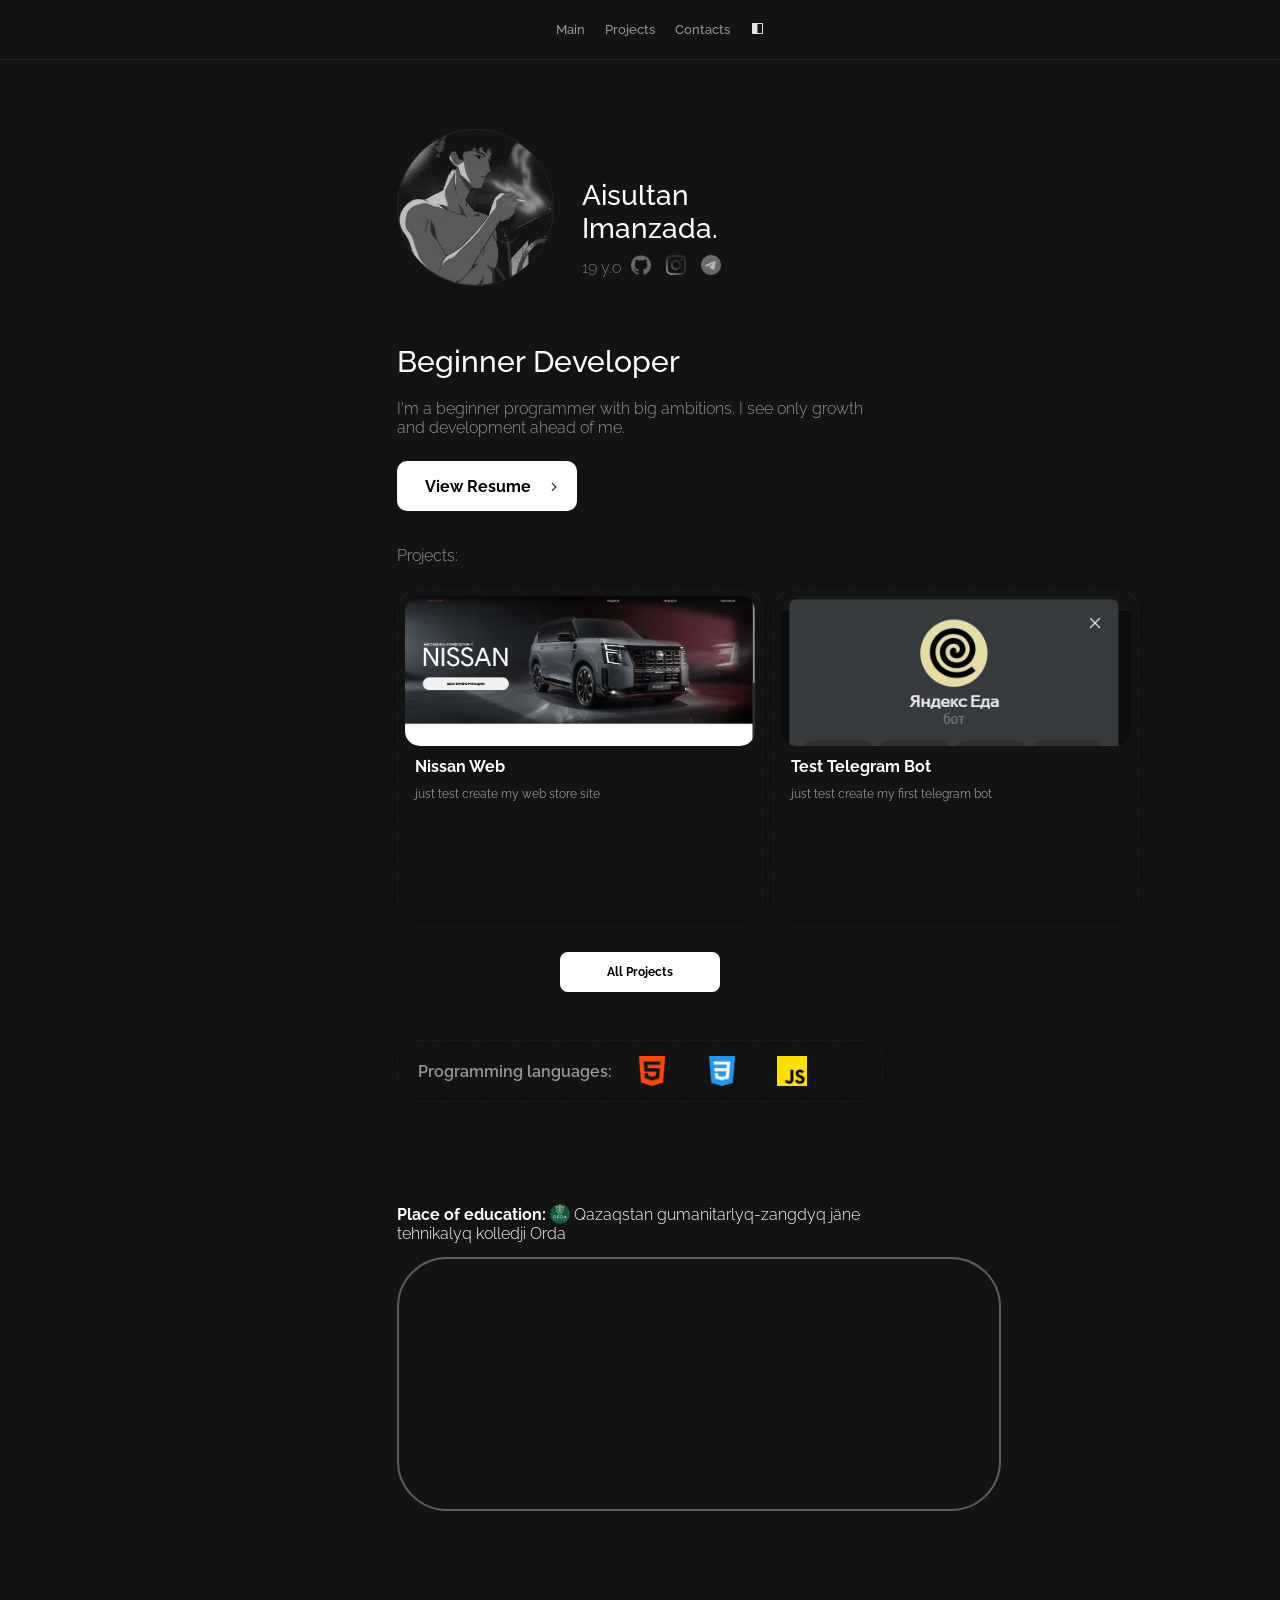
==== commit a03ad53e: "Just add project" ====
--- a/index.html
+++ b/index.html
@@ -62,6 +62,11 @@
                 <h1>Nissan Web</h1>
                 <p>just test create my web store site</p>
             </div>
+            <div class="project">
+                <img src="pic/project pic/TGbot.png">
+                <h1>Test Telegram Bot</h1>
+                <p>just test create my first telegram bot</p>
+            </div>
         </div>
         <a href="projects.html" class="button-to-proj hidden"><h1>All Projects</h1></a>
 
--- a/main.css
+++ b/main.css
@@ -187,6 +187,8 @@
     filter: grayscale(70%);
     transition: 1s ease-out;
     z-index: 1;
+
+    cursor: pointer;
 }
 .project img:hover {
     animation: al 2s infinite ease-in-out;
